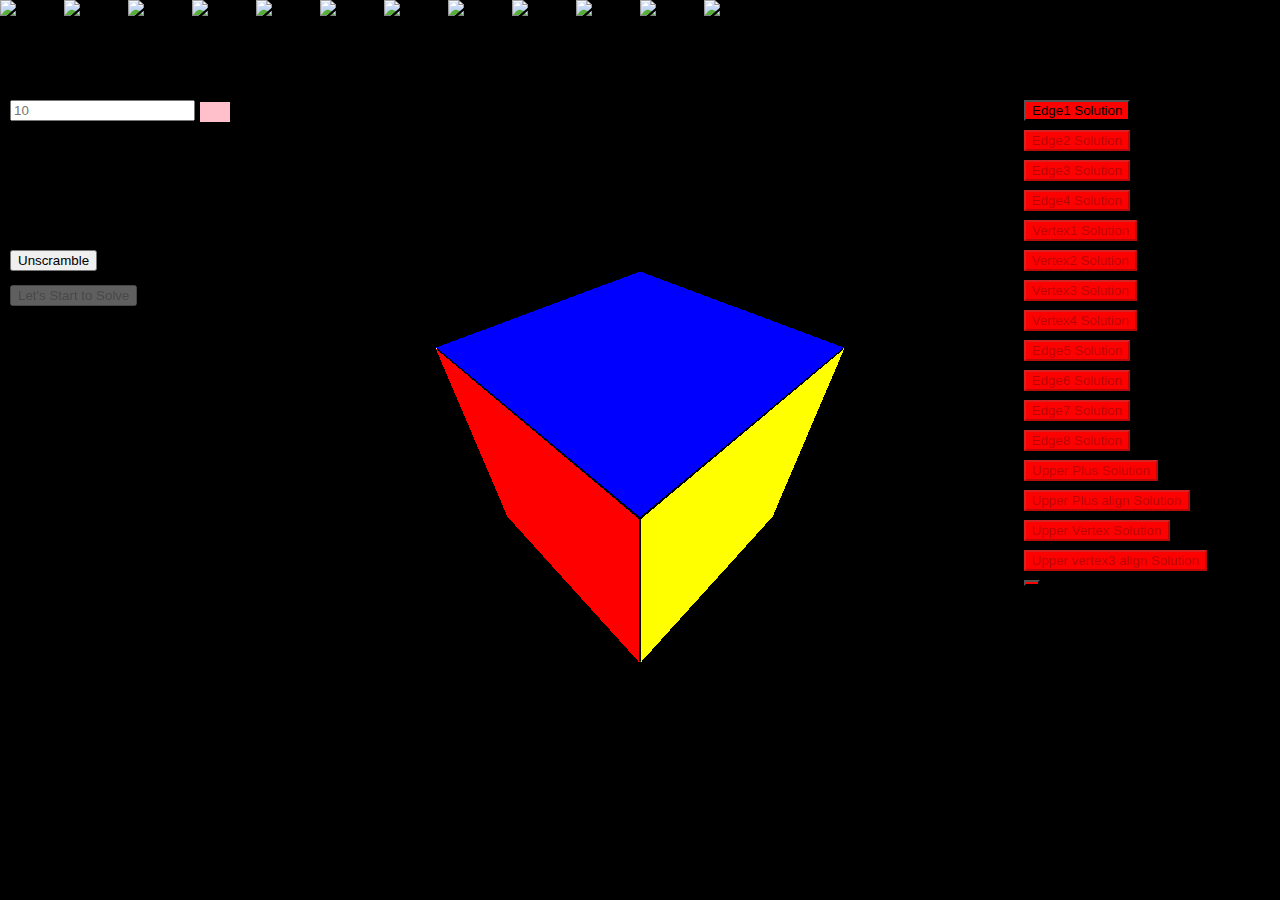
==== index.html @ f60f9a7b "Update index.html" ====
<!DOCTYPE html>
<html lang="en">

<head>
    <meta charset="UTF-8" />
    <meta name="viewport" content="width=device-width, initial-scale=1.0" />
    <title>Cube</title>
    <link rel="stylesheet" href="cube.css">
</head>

<body onmousemove="cordinates(event)">
    <h1 id="button" onclick="start()"></h1>
    <img src="img/F.png" id="F" class="img" onclick="turned('F')">
    <img src="img/Finv.png" id="Finv" class="img" onclick="turned('F1')">
    <img src="img/B.png" id="B" class="img" onclick="turned('B')">
    <img src="img/Binv.png" id="Binv" class="img" onclick="turned('B1')">
    <img src="img/U.png" id="U" class="img" onclick="turned('U')">
    <img src="img/Uinv.png" id="Uinv" class="img" onclick="turned('U1')">
    <img src="img/L.png" id="L" class="img" onclick="turned('L')">
    <img src="img/Linv.png" id="Linv" class="img" onclick="turned('L1')">
    <img src="img/R.png" id="R" class="img" onclick="turned('R')">
    <img src="img/Rinv.png" id="Rinv" class="img" onclick="turned('R1')">
    <img src="img/D.png" id="D" class="img" onclick="turned('D')">
    <img src="img/Dinv.png" id="Dinv" class="img" onclick="turned('D1')">
    <input type="number" id="shuffleTurns" min="1" placeholder="10">
    <h6 id="shuffleTurnButton" onclick="shuffled()"></h6>
    <button id="unscramble" onclick="reload()">Unscramble</button>
    <button id="startSolving" onclick="startSolving()" disabled>Let's Start to Solve</button>
    <h3 id="startSolvingUndo"></h3>
    <button id="edge1" onclick="edge(0)">Edge1 Solution</button>
    <button id="edge2" onclick="edge(1)" disabled>Edge2 Solution</button>
    <button id="edge3" onclick="edge(2)" disabled>Edge3 Solution</button>
    <button id="edge4" onclick="edge(3)" disabled>Edge4 Solution</button>
    <button id="edge5" onclick="edge(8)" disabled>Edge5 Solution</button>
    <button id="edge6" onclick="edge(9)" disabled>Edge6 Solution</button>
    <button id="edge7" onclick="edge(10)" disabled>Edge7 Solution</button>
    <button id="edge8" onclick="edge(11)" disabled>Edge8 Solution</button>
    <button id="vertex1" onclick="edge(4)" disabled>Vertex1 Solution</button>
    <button id="vertex2" onclick="edge(5)" disabled>Vertex2 Solution</button>
    <button id="vertex3" onclick="edge(6)" disabled>Vertex3 Solution</button>
    <button id="vertex4" onclick="edge(7)" disabled>Vertex4 Solution</button>
    <button id="Plus" onclick="edge(12)" disabled>Upper Plus Solution</button>
    <button id="PlusAlign" onclick="edge(13)" disabled>Upper Plus align Solution</button>
    <button id="vertex" onclick="edge(14)" disabled>Upper Vertex Solution</button>
    <button id="vertexAlign" onclick="edge(15)" disabled>Upper vertex3 align Solution</button>

    <button id="solveParts" onclick="edge(100)"></button>
    <script>
        var i = 0;
    </script>
    <script src="threemin.js"></script>
    <script src="cube.js"></script>
    <script src="refCube.js"></script>
    <script src="cubeRotation.js"></script>
    <script src="edge1.js"></script>
    <script src="edge2.js"></script>
    <script src="edge3.js"></script>
    <script src="edge4.js"></script>
    <script src="edge5.js"></script>
    <script src="edge6.js"></script>
    <script src="edge7.js"></script>
    <script src="edge8.js"></script>
    <script src="vertex1.js"></script>
    <script src="vertex2.js"></script>
    <script src="vertex3.js"></script>
    <script src="vertex4.js"></script>
    <script src="makePlus.js"></script>
    <script src="correctPlus.js"></script>
    <script src="correctUpperVertices.js"></script>
    <script src="alignUpperVertices.js"></script>

    <script>
        anglex = 45;
        angley = 45;
        var toTurn;
        var undoSol = "";

        function reload() {
            location.reload();
        }

        function startSolving() {
            document.getElementById("startSolvingUndo").innerHTML = undoSol;
        }

        function shuffled() {
            toTurn = shuffle(document.getElementById("shuffleTurns").value);
            document.getElementById("button").innerHTML = toTurn[0];
        }

        function turned(a) {
            if (a.length == 1) {
                myCube = turn(a);
                undoSol += a;
                undoSol += " ";
            } else {
                a = a[0];
                a += "'";
                myCube = turn(a)
                undoSol += a;
                undoSol += " ";
            }
            document.getElementById("startSolving").disabled = false;
        }

        function start() {
            document.getElementById("button").innerHTML = toTurn[i + 1];
            myCube = turn(toTurn[i]);
            ++i;
            document.getElementById("startSolving").disabled = false;
            undoSol += toTurn[i];
            undoSol += " ";
        }

        function edge(a) {
            if (a == 0) {
                undoSol = "";
                console.log(solveEdge1(myCube));
                toTurn = solveEdge1(myCube).split(" ");
                document.getElementById("solveParts").innerHTML = toTurn[0];
                document.getElementById("edge1").disabled = true;
                document.getElementById("edge2").disabled = false;
            }
            if (a == 1) {
                console.log(solveEdge2(myCube));
                toTurn = solveEdge2(myCube).split(" ");
                document.getElementById("solveParts").innerHTML = toTurn[0];
                document.getElementById("edge2").disabled = true;
                document.getElementById("edge3").disabled = false;
            }
            if (a == 2) {
                console.log(solveEdge3(myCube));
                toTurn = solveEdge3(myCube).split(" ");
                document.getElementById("solveParts").innerHTML = toTurn[0];
                document.getElementById("edge3").disabled = true;
                document.getElementById("edge4").disabled = false;
            }
            if (a == 3) {
                console.log(solveEdge4(myCube));
                toTurn = solveEdge4(myCube).split(" ");
                document.getElementById("solveParts").innerHTML = toTurn[0];
                document.getElementById("edge4").disabled = true;
                document.getElementById("vertex1").disabled = false;
            }
            if (a == 4) {
                console.log(solveVertex1(myCube));
                toTurn = solveVertex1(myCube).split(" ");
                document.getElementById("solveParts").innerHTML = toTurn[0];
                document.getElementById("vertex1").disabled = true;
                document.getElementById("vertex2").disabled = false;
            }
            if (a == 5) {
                console.log(solveVertex2(myCube));
                toTurn = solveVertex2(myCube).split(" ");
                document.getElementById("solveParts").innerHTML = toTurn[0];
                document.getElementById("vertex2").disabled = true;
                document.getElementById("vertex3").disabled = false;
            }
            if (a == 6) {
                console.log(solveVertex3(myCube));
                toTurn = solveVertex3(myCube).split(" ");
                document.getElementById("solveParts").innerHTML = toTurn[0];
                document.getElementById("vertex3").disabled = true;
                document.getElementById("vertex4").disabled = false;
            }
            if (a == 7) {
                console.log(solveVertex4(myCube));
                toTurn = solveVertex4(myCube).split(" ");
                document.getElementById("solveParts").innerHTML = toTurn[0];
                document.getElementById("vertex4").disabled = true;
                document.getElementById("edge5").disabled = false;
            }
            if (a == 8) {
                console.log(solveEdge5(myCube));
                toTurn = solveEdge5(myCube).split(" ");
                document.getElementById("solveParts").innerHTML = toTurn[0];
                document.getElementById("edge5").disabled = true;
                document.getElementById("edge6").disabled = false;
            }
            if (a == 9) {
                console.log(solveEdge6(myCube));
                toTurn = solveEdge6(myCube).split(" ");
                document.getElementById("solveParts").innerHTML = toTurn[0];
                document.getElementById("edge6").disabled = true;
                document.getElementById("edge7").disabled = false;
            }
            if (a == 10) {
                console.log(solveEdge7(myCube));
                toTurn = solveEdge7(myCube).split(" ");
                document.getElementById("solveParts").innerHTML = toTurn[0];
                document.getElementById("edge7").disabled = true;
                document.getElementById("edge8").disabled = false;
            }
            if (a == 11) {
                console.log(solveEdge8(myCube));
                toTurn = solveEdge8(myCube).split(" ");
                document.getElementById("solveParts").innerHTML = toTurn[0];
                document.getElementById("edge8").disabled = true;
                document.getElementById("Plus").disabled = false;
            }
            if (a == 12) {
                console.log(makePlus(myCube));
                toTurn = makePlus(myCube).split(" ");
                document.getElementById("solveParts").innerHTML = toTurn[0];
                document.getElementById("Plus").disabled = true;
                document.getElementById("PlusAlign").disabled = false;
            }
            if (a == 13) {
                let pass = false;
                [toTurn, pass] = correctPlus(myCube);
                console.log(toTurn);
                toTurn = toTurn.split(" ");
                document.getElementById("solveParts").innerHTML = toTurn[0];
                if (pass == true) {
                    document.getElementById("PlusAlign").disabled = true;
                    document.getElementById("vertex").disabled = false;
                }
            }
            if (a == 14) {
                let pass = false;
                [toTurn, pass] = correctUpperVertices(myCube);
                console.log(toTurn);
                toTurn = toTurn.split(" ");
                document.getElementById("solveParts").innerHTML = toTurn[0];
                if (pass == true) {
                    document.getElementById("vertex").disabled = true;
                    document.getElementById("vertexAlign").disabled = false;
                }
            }
            if (a == 15) {
                let pass = false;
                [toTurn, pass] = upperVerticesSolver(myCube);
                console.log(toTurn);
                toTurn = toTurn.split(" ");
                document.getElementById("solveParts").innerHTML = toTurn[0];
                if (pass == true) {
                    document.getElementById("vertexAlign").disabled = true;
                    console.log("Ho gaya solve");
                }
            }
            if (a == 100) {
                myCube = turn(toTurn[0]);
                undoSol += toTurn[0];
                undoSol += " ";
                toTurn.shift();
                document.getElementById("solveParts").innerHTML = toTurn[0];
            }
        }

        function animate() {
            requestAnimationFrame(animate);
            anglex += 0.3 * dx;
            angley += 0.3 * dy;
            camera.position.set(
                5 * Math.sin(angley * rad) * Math.sin(anglex * rad),
                5 * Math.cos(angley * rad),
                5 * Math.sin(angley * rad) * Math.cos(anglex * rad)
            );
            camera.lookAt(0, 0, 0);
            update(myCube);
            renderer.render(scene, camera);
        }
        animate();
    </script>
</body>

</html>
---- cube.css ----
body {
    margin: 0;
}

canvas {
    display: block;
}

#button {
    position: absolute;
    /* width: 87px;
    height: 100px; */
    top: 120px;
    background-color: red;
    left: 10px;
    text-align: center;
}

#Finv {
    left: 5vw;
}

#B {
    left: 10vw;
}

#Binv {
    left: 15vw;
}

#R {
    left: 20vw;
}

#Rinv {
    left: 25vw;
}

#L {
    left: 30vw;
}

#Linv {
    left: 35vw;
}

#U {
    left: 40vw;
}

#Uinv {
    left: 45vw;
}

#D {
    left: 50vw;
}

#Dinv {
    left: 55vw;
}

#shuffleTurns {
    position: absolute;
    left: 10px;
    top: 100px;
}

#shuffleTurnButton {
    position: absolute;
    left: 200px;
    top: 77px;
    width: 30px;
    height: 20px;
    background-color: pink;
}

.img {
    position: absolute;
}

#unscramble {
    position: absolute;
    top: 250px;
    left: 10px;
}

#startSolving {
    position: absolute;
    top: 285px;
    left: 10px;
}

#startSolvingUndo {
    position: absolute;
    left: 10px;
    top: 300px;
    background-color: red;
}

#edge1 {
    position: absolute;
    left: 80vw;
    top: 100px;
    background-color: red;
}

#edge2 {
    position: absolute;
    left: 80vw;
    top: 130px;
    background-color: red;
}

#edge3 {
    position: absolute;
    left: 80vw;
    top: 160px;
    background-color: red;
}

#edge4 {
    position: absolute;
    left: 80vw;
    top: 190px;
    background-color: red;
}

#vertex1 {
    position: absolute;
    left: 80vw;
    top: 220px;
    background-color: red;
}

#vertex2 {
    position: absolute;
    left: 80vw;
    top: 250px;
    background-color: red;
}

#vertex3 {
    position: absolute;
    left: 80vw;
    top: 280px;
    background-color: red;
}

#vertex4 {
    position: absolute;
    left: 80vw;
    top: 310px;
    background-color: red;
}

#edge5 {
    position: absolute;
    left: 80vw;
    top: 340px;
    background-color: red;
}

#edge6 {
    position: absolute;
    left: 80vw;
    top: 370px;
    background-color: red;
}

#edge7 {
    position: absolute;
    left: 80vw;
    top: 400px;
    background-color: red;
}

#edge8 {
    position: absolute;
    left: 80vw;
    top: 430px;
    background-color: red;
}

#Plus {
    position: absolute;
    left: 80vw;
    top: 460px;
    background-color: red;
}

#PlusAlign {
    position: absolute;
    left: 80vw;
    top: 490px;
    background-color: red;
}

#vertex {
    position: absolute;
    left: 80vw;
    top: 520px;
    background-color: red;
}

#vertexAlign {
    position: absolute;
    left: 80vw;
    top: 550px;
    background-color: red;
}

#solveParts {
    position: absolute;
    left: 80vw;
    top: 580px;
    background-color: red;
}
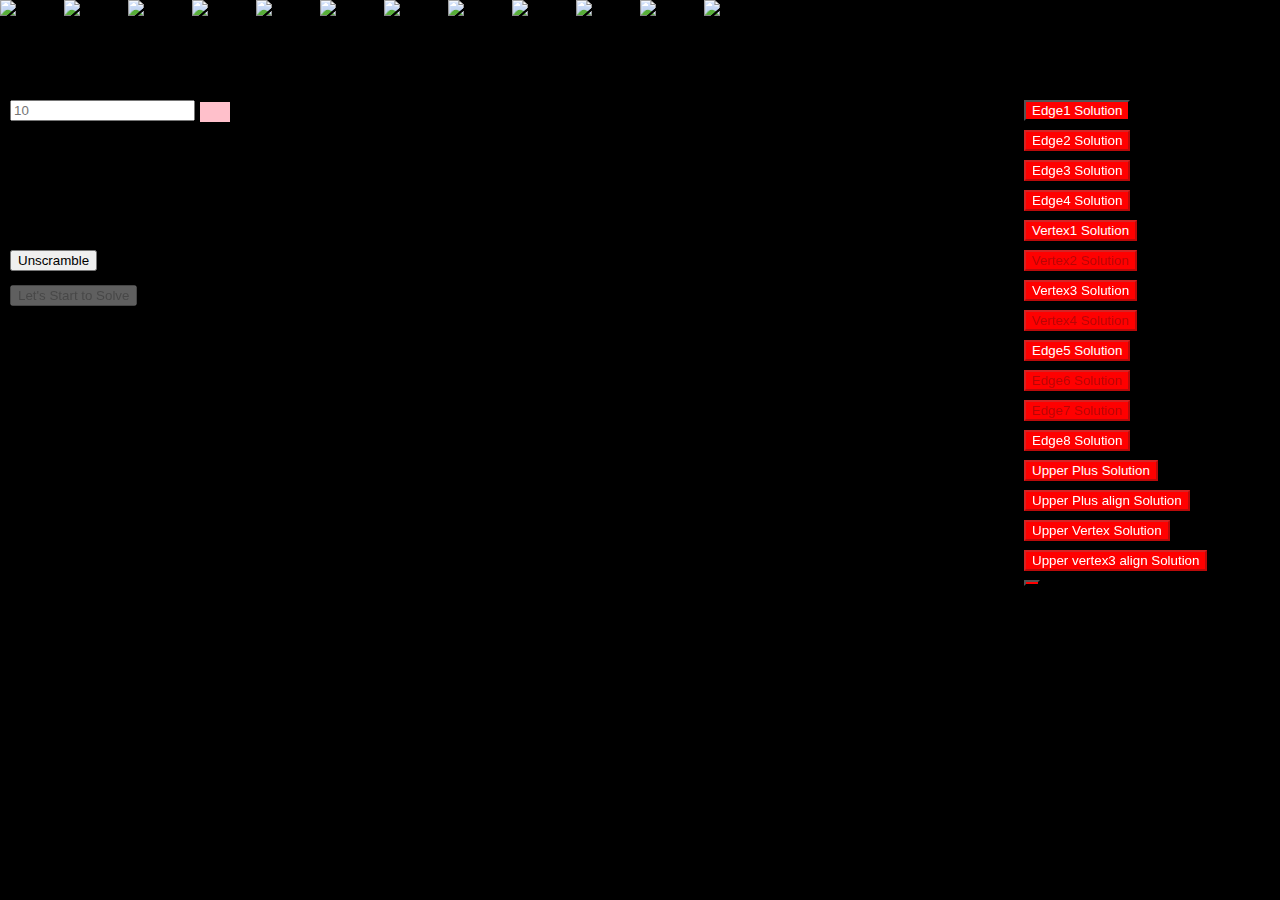
==== commit a78ba6de: "Update index.html" ====
--- a/index.html
+++ b/index.html
@@ -10,18 +10,18 @@
 
 <body onmousemove="cordinates(event)">
     <h1 id="button" onclick="start()"></h1>
-    <img src="img/F.png" id="F" class="img" onclick="turned('F')">
-    <img src="img/Finv.png" id="Finv" class="img" onclick="turned('F1')">
-    <img src="img/B.png" id="B" class="img" onclick="turned('B')">
-    <img src="img/Binv.png" id="Binv" class="img" onclick="turned('B1')">
-    <img src="img/U.png" id="U" class="img" onclick="turned('U')">
-    <img src="img/Uinv.png" id="Uinv" class="img" onclick="turned('U1')">
-    <img src="img/L.png" id="L" class="img" onclick="turned('L')">
-    <img src="img/Linv.png" id="Linv" class="img" onclick="turned('L1')">
-    <img src="img/R.png" id="R" class="img" onclick="turned('R')">
-    <img src="img/Rinv.png" id="Rinv" class="img" onclick="turned('R1')">
-    <img src="img/D.png" id="D" class="img" onclick="turned('D')">
-    <img src="img/Dinv.png" id="Dinv" class="img" onclick="turned('D1')">
+    <img src="F.png" id="F" class="img" onclick="turned('F')">
+    <img src="Finv.png" id="Finv" class="img" onclick="turned('F1')">
+    <img src="B.png" id="B" class="img" onclick="turned('B')">
+    <img src="Binv.png" id="Binv" class="img" onclick="turned('B1')">
+    <img src="U.png" id="U" class="img" onclick="turned('U')">
+    <img src="Uinv.png" id="Uinv" class="img" onclick="turned('U1')">
+    <img src="L.png" id="L" class="img" onclick="turned('L')">
+    <img src="Linv.png" id="Linv" class="img" onclick="turned('L1')">
+    <img src="R.png" id="R" class="img" onclick="turned('R')">
+    <img src="Rinv.png" id="Rinv" class="img" onclick="turned('R1')">
+    <img src="D.png" id="D" class="img" onclick="turned('D')">
+    <img src="Dinv.png" id="Dinv" class="img" onclick="turned('D1')">
     <input type="number" id="shuffleTurns" min="1" placeholder="10">
     <h6 id="shuffleTurnButton" onclick="shuffled()"></h6>
     <button id="unscramble" onclick="reload()">Unscramble</button>
@@ -239,11 +239,13 @@
                 }
             }
             if (a == 100) {
+                if(toTurn[0] != undefined){
                 myCube = turn(toTurn[0]);
                 undoSol += toTurn[0];
                 undoSol += " ";
                 toTurn.shift();
                 document.getElementById("solveParts").innerHTML = toTurn[0];
+                }
             }
         }
 
@@ -252,9 +254,9 @@
             anglex += 0.3 * dx;
             angley += 0.3 * dy;
             camera.position.set(
-                5 * Math.sin(angley * rad) * Math.sin(anglex * rad),
-                5 * Math.cos(angley * rad),
-                5 * Math.sin(angley * rad) * Math.cos(anglex * rad)
+                5 * .sin(angley * rad) * .sin(anglex * rad),
+                5 * .cos(angley * rad),
+                5 * .sin(angley * rad) * .cos(anglex * rad)
             );
             camera.lookAt(0, 0, 0);
             update(myCube);
--- a/cube.css
+++ b/cube.css
@@ -103,6 +103,7 @@
     left: 80vw;
     top: 100px;
     background-color: red;
+    color: white;
 }
 
 #edge2 {
@@ -110,6 +111,7 @@
     left: 80vw;
     top: 130px;
     background-color: red;
+    color: white;
 }
 
 #edge3 {
@@ -117,6 +119,7 @@
     left: 80vw;
     top: 160px;
     background-color: red;
+    color: white;
 }
 
 #edge4 {
@@ -124,6 +127,7 @@
     left: 80vw;
     top: 190px;
     background-color: red;
+    color: white;
 }
 
 #vertex1 {
@@ -131,6 +135,7 @@
     left: 80vw;
     top: 220px;
     background-color: red;
+    color: white;
 }
 
 #vertex2 {
@@ -145,6 +150,7 @@
     left: 80vw;
     top: 280px;
     background-color: red;
+    color: white;
 }
 
 #vertex4 {
@@ -159,6 +165,7 @@
     left: 80vw;
     top: 340px;
     background-color: red;
+    color: white;
 }
 
 #edge6 {
@@ -180,6 +187,7 @@
     left: 80vw;
     top: 430px;
     background-color: red;
+    color: white;
 }
 
 #Plus {
@@ -187,6 +195,7 @@
     left: 80vw;
     top: 460px;
     background-color: red;
+    color: white;
 }
 
 #PlusAlign {
@@ -194,6 +203,7 @@
     left: 80vw;
     top: 490px;
     background-color: red;
+    color: white;
 }
 
 #vertex {
@@ -201,6 +211,7 @@
     left: 80vw;
     top: 520px;
     background-color: red;
+    color: white;
 }
 
 #vertexAlign {
@@ -208,6 +219,7 @@
     left: 80vw;
     top: 550px;
     background-color: red;
+    color: white;
 }
 
 #solveParts {
@@ -215,4 +227,5 @@
     left: 80vw;
     top: 580px;
     background-color: red;
-}+    color: white;
+}
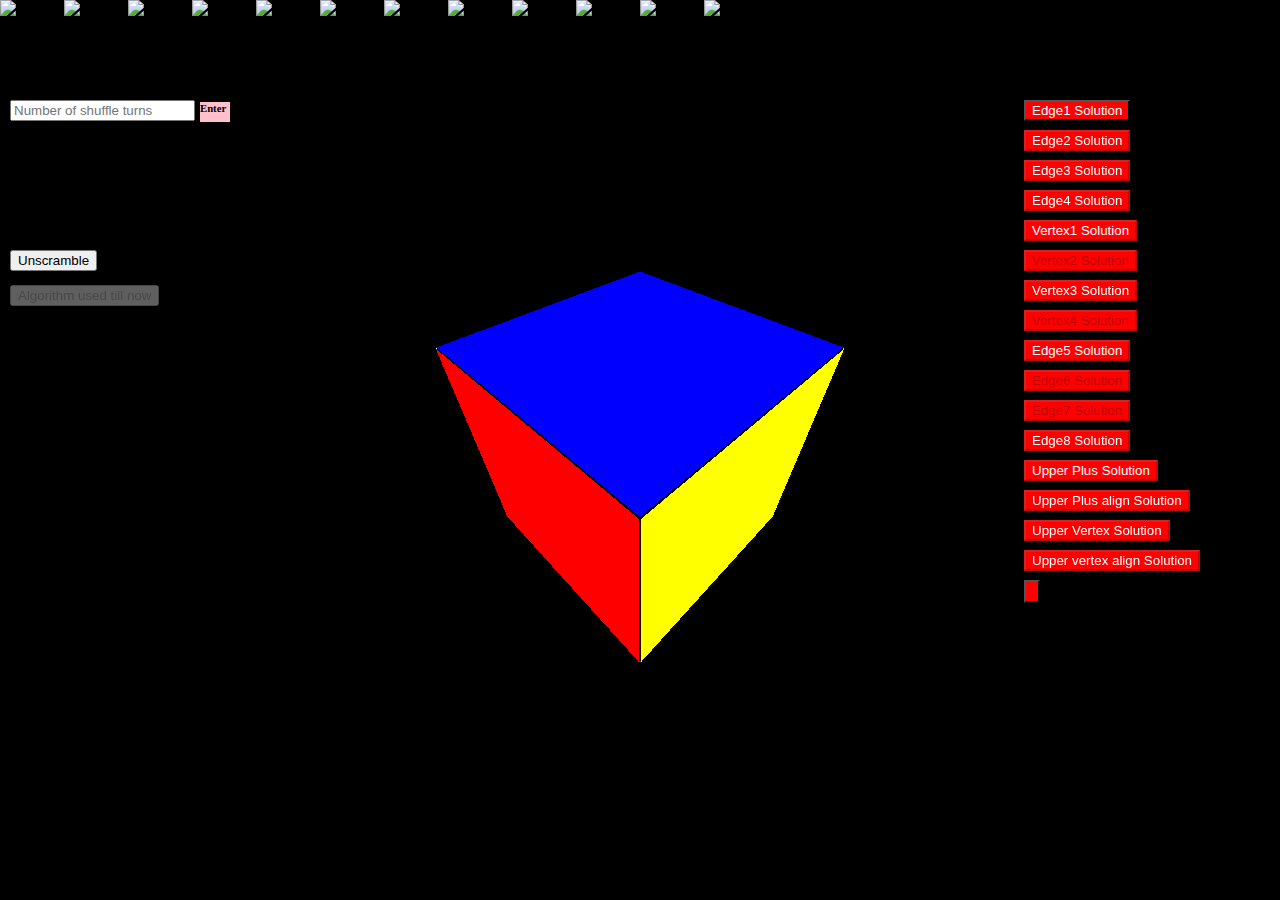
==== commit 143deae4: "Update index.html" ====
--- a/index.html
+++ b/index.html
@@ -22,10 +22,10 @@
     <img src="Rinv.png" id="Rinv" class="img" onclick="turned('R1')">
     <img src="D.png" id="D" class="img" onclick="turned('D')">
     <img src="Dinv.png" id="Dinv" class="img" onclick="turned('D1')">
-    <input type="number" id="shuffleTurns" min="1" placeholder="10">
-    <h6 id="shuffleTurnButton" onclick="shuffled()"></h6>
+    <input type="number" id="shuffleTurns" min="1" placeholder="Number of shuffle turns">
+    <h6 id="shuffleTurnButton" onclick="shuffled()">Enter</h6>
     <button id="unscramble" onclick="reload()">Unscramble</button>
-    <button id="startSolving" onclick="startSolving()" disabled>Let's Start to Solve</button>
+    <button id="startSolving" onclick="startSolving()" disabled>Algorithm used till now</button>
     <h3 id="startSolvingUndo"></h3>
     <button id="edge1" onclick="edge(0)">Edge1 Solution</button>
     <button id="edge2" onclick="edge(1)" disabled>Edge2 Solution</button>
@@ -42,9 +42,9 @@
     <button id="Plus" onclick="edge(12)" disabled>Upper Plus Solution</button>
     <button id="PlusAlign" onclick="edge(13)" disabled>Upper Plus align Solution</button>
     <button id="vertex" onclick="edge(14)" disabled>Upper Vertex Solution</button>
-    <button id="vertexAlign" onclick="edge(15)" disabled>Upper vertex3 align Solution</button>
-
-    <button id="solveParts" onclick="edge(100)"></button>
+    <button id="vertexAlign" onclick="edge(15)" disabled>Upper vertex align Solution</button>
+
+    <button id="solveParts" onclick="edge(100)"><h2></h2></button>
     <script>
         var i = 0;
     </script>
@@ -239,12 +239,14 @@
                 }
             }
             if (a == 100) {
-                if(toTurn[0] != undefined){
-                myCube = turn(toTurn[0]);
-                undoSol += toTurn[0];
-                undoSol += " ";
-                toTurn.shift();
-                document.getElementById("solveParts").innerHTML = toTurn[0];
+                if (toTurn[0] != undefined) {
+                    console.log(toTurn[0]);
+                    console.log(typeof(toTurn[0]));
+                    myCube = turn(toTurn[0]);
+                    undoSol += toTurn[0];
+                    undoSol += " ";
+                    toTurn.shift();
+                    document.getElementById("solveParts").innerHTML = toTurn[0];
                 }
             }
         }
@@ -254,9 +256,9 @@
             anglex += 0.3 * dx;
             angley += 0.3 * dy;
             camera.position.set(
-                5 * .sin(angley * rad) * .sin(anglex * rad),
-                5 * .cos(angley * rad),
-                5 * .sin(angley * rad) * .cos(anglex * rad)
+                5 * Math.sin(angley * rad) * Math.sin(anglex * rad),
+                5 * Math.cos(angley * rad),
+                5 * Math.sin(angley * rad) * Math.cos(anglex * rad)
             );
             camera.lookAt(0, 0, 0);
             update(myCube);
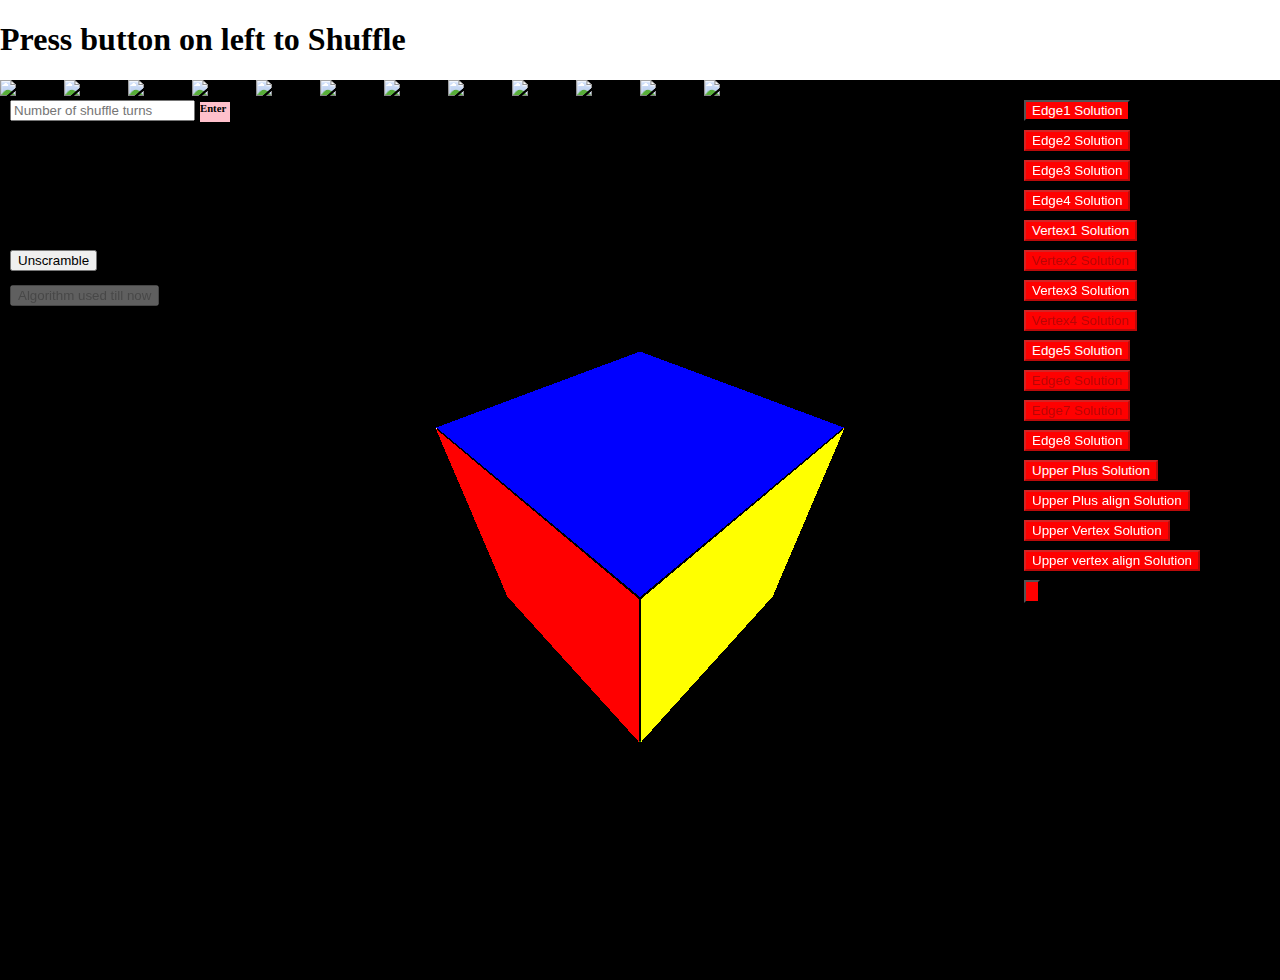
==== commit 3ce1044d: "Update index.html" ====
--- a/index.html
+++ b/index.html
@@ -10,6 +10,7 @@
 
 <body onmousemove="cordinates(event)">
     <h1 id="button" onclick="start()"></h1>
+    <h1 id"clickme">Press button on left to Shuffle </h1>
     <img src="F.png" id="F" class="img" onclick="turned('F')">
     <img src="Finv.png" id="Finv" class="img" onclick="turned('F1')">
     <img src="B.png" id="B" class="img" onclick="turned('B')">
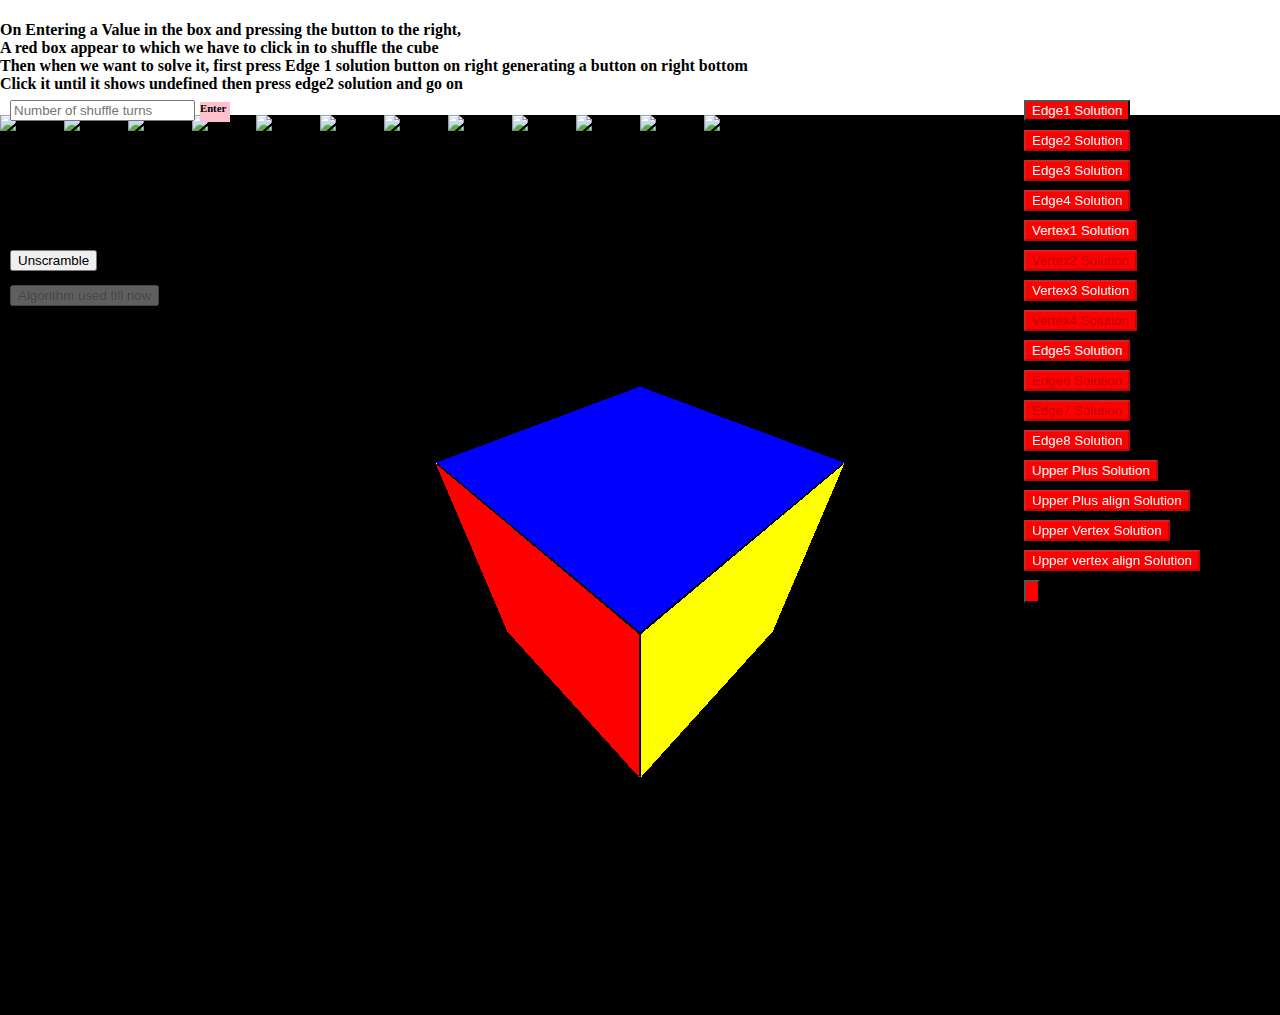
==== commit 15bc2d6d: "Update index.html" ====
--- a/index.html
+++ b/index.html
@@ -10,7 +10,8 @@
 
 <body onmousemove="cordinates(event)">
     <h1 id="button" onclick="start()"></h1>
-    <h1 id"clickme">Press button on left to Shuffle </h1>
+    <h4 id"clickme">On Entering a Value in the box and pressing the button to the right,<br>A red box appear to which we have to click in  to shuffle the cube<br>Then when we want to solve it, first press Edge 1 solution button on right generating a button on right bottom<br>Click it until it shows undefined then press edge2 solution and go on</h4>
+    
     <img src="F.png" id="F" class="img" onclick="turned('F')">
     <img src="Finv.png" id="Finv" class="img" onclick="turned('F1')">
     <img src="B.png" id="B" class="img" onclick="turned('B')">
